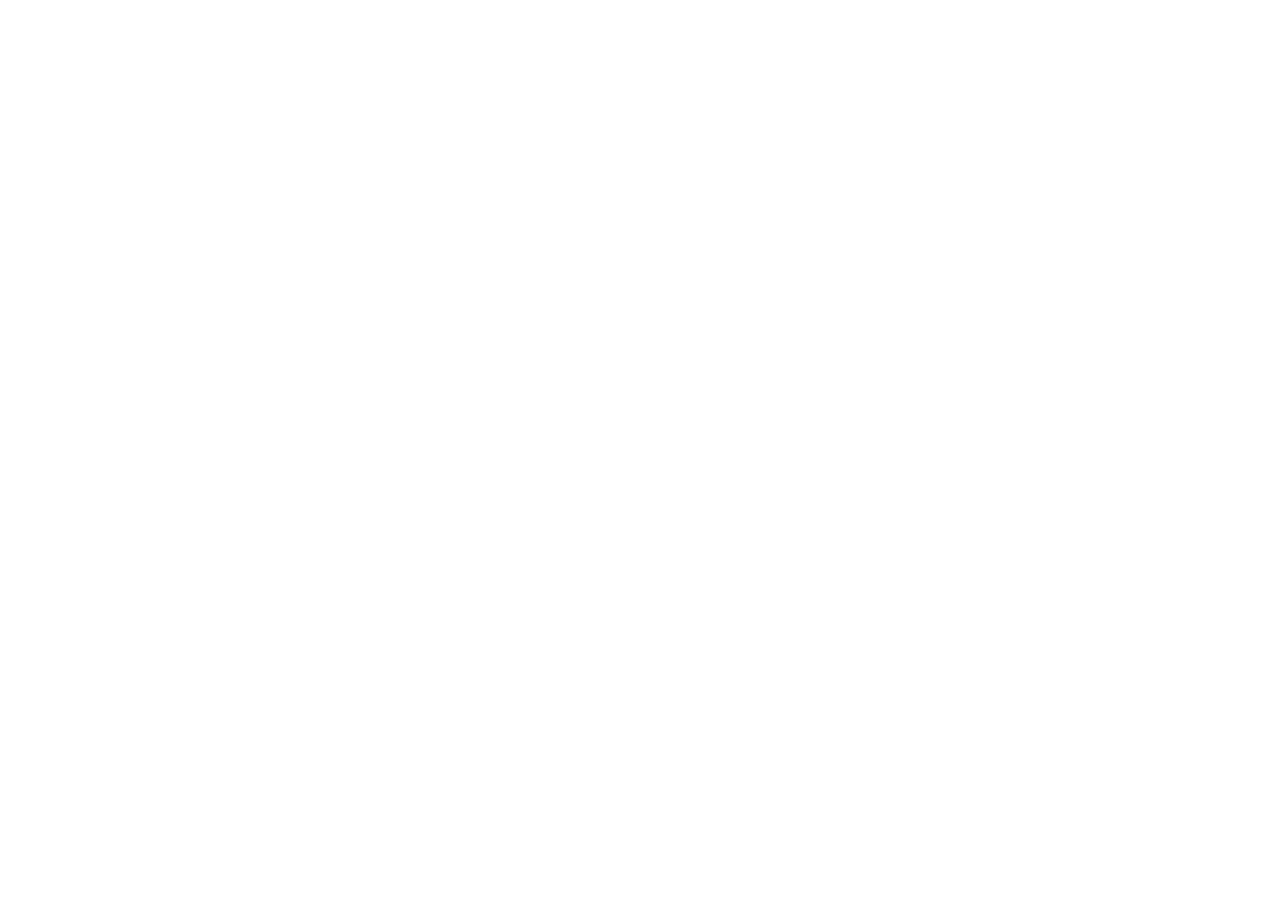
==== index.html @ 5ab41f48 "Initial commit - index.html" ====
<!DOCTYPE html>
<html lang="es">
<head>
    <meta charset="UTF-8">
    <meta name="viewport" content="width=device-width, initial-scale=1.0">
    <title>Document</title>
</head>
<body>
    
</body>
</html>
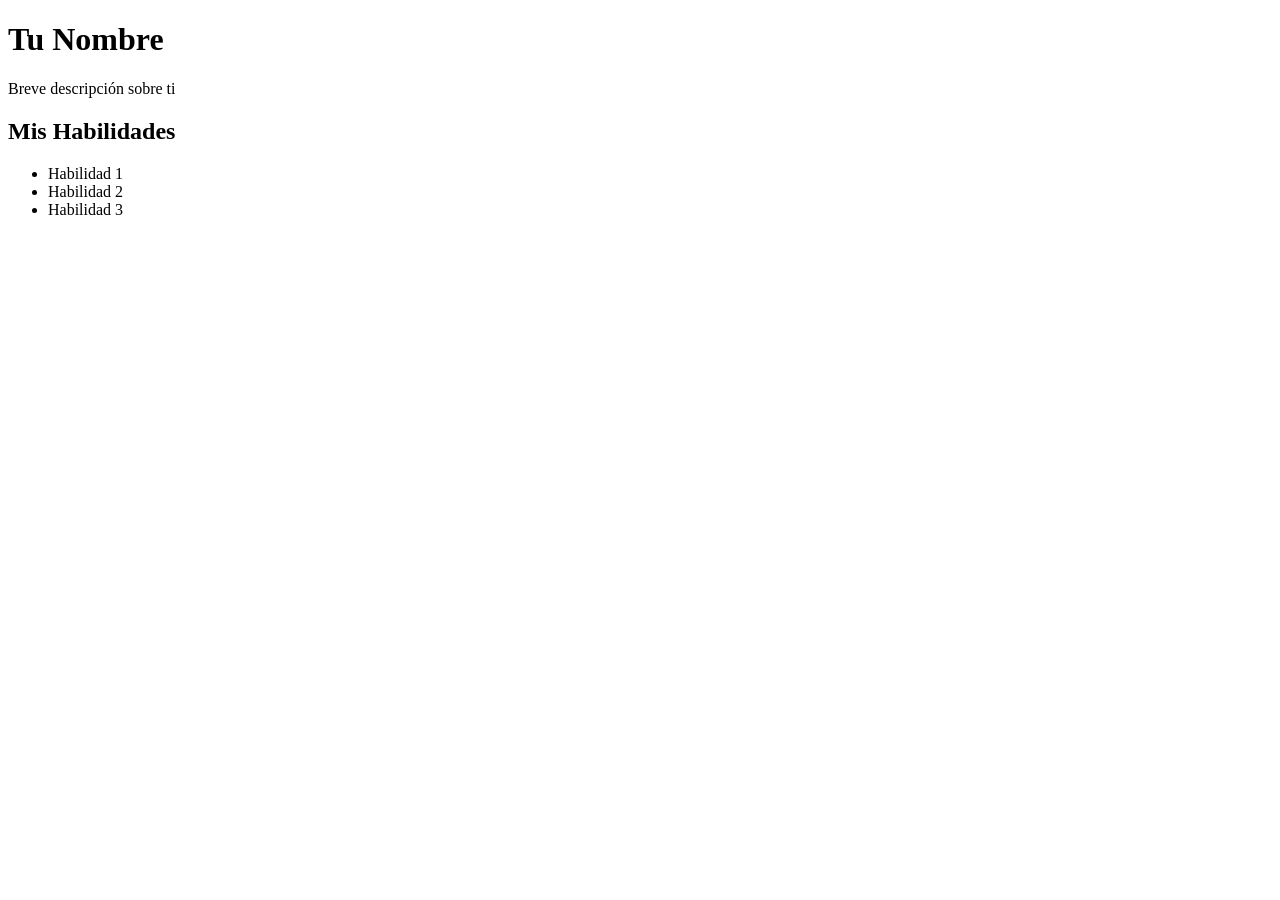
==== commit 9b56340c: "Actualicé mi página" ====
--- a/index.html
+++ b/index.html
@@ -3,9 +3,16 @@
 <head>
     <meta charset="UTF-8">
     <meta name="viewport" content="width=device-width, initial-scale=1.0">
-    <title>Document</title>
+    <title>Mi Primera Página</title>
 </head>
 <body>
-    
+    <h1>Tu Nombre</h1>
+    <p>Breve descripción sobre ti</p>
+    <h2>Mis Habilidades</h2>
+    <ul>
+        <li>Habilidad 1</li>
+        <li>Habilidad 2</li>
+        <li>Habilidad 3</li>
+    </ul>
 </body>
 </html>
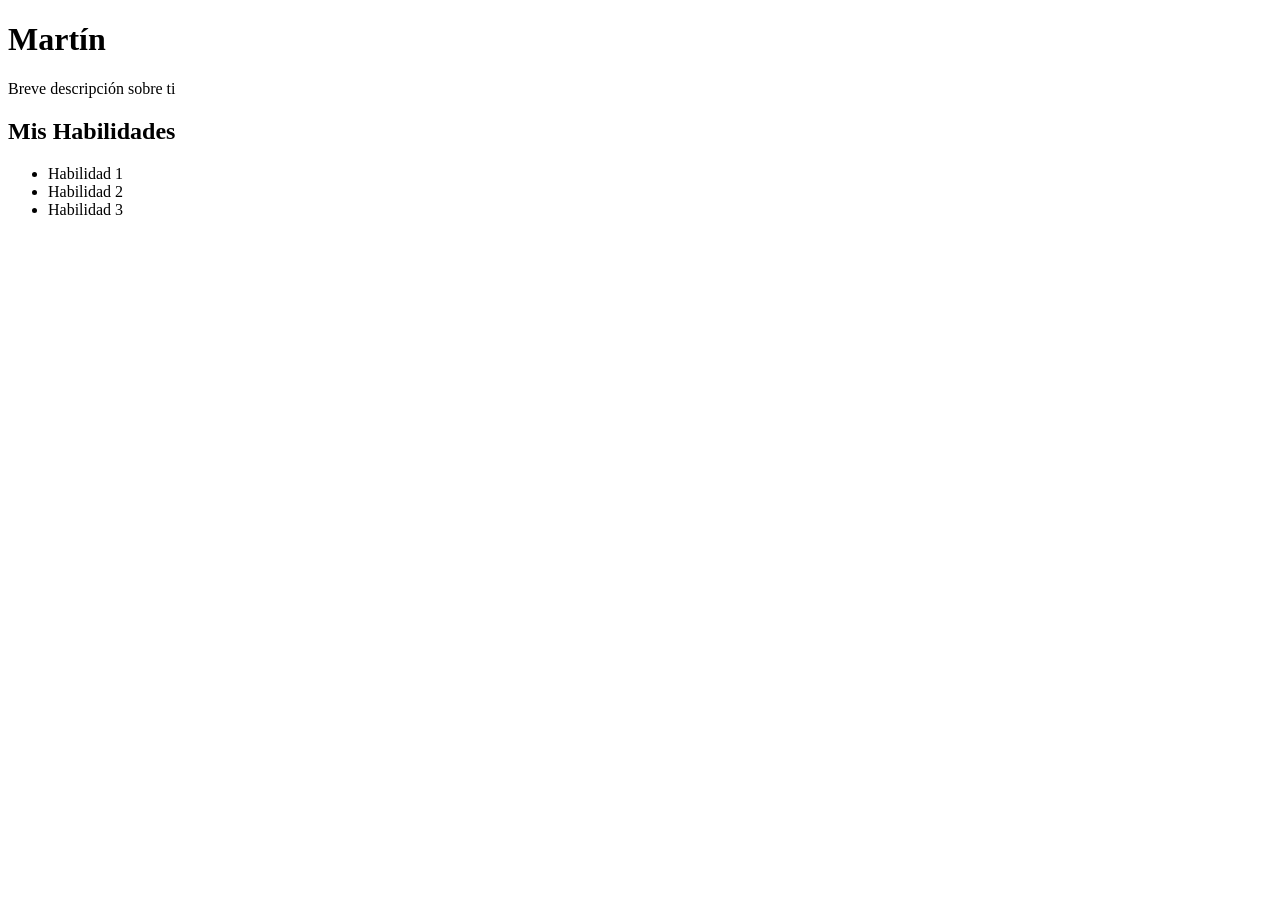
==== commit f2dc70b6: "Cambié título a Martín" ====
--- a/index.html
+++ b/index.html
@@ -6,7 +6,7 @@
     <title>Mi Primera Página</title>
 </head>
 <body>
-    <h1>Tu Nombre</h1>
+    <h1>Martín</h1>
     <p>Breve descripción sobre ti</p>
     <h2>Mis Habilidades</h2>
     <ul>
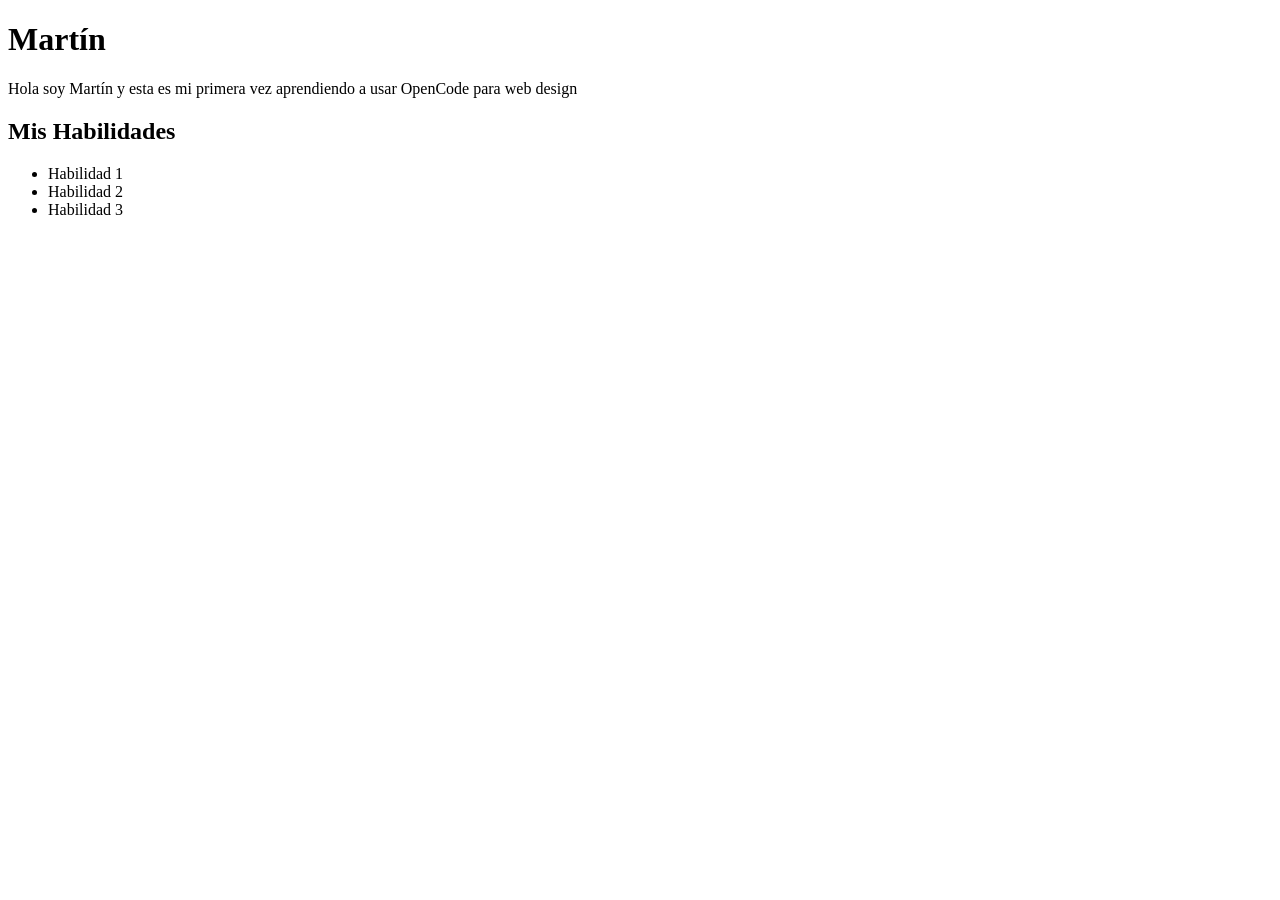
==== commit d579db93: "Actualicé párrafo de presentación" ====
--- a/index.html
+++ b/index.html
@@ -7,7 +7,7 @@
 </head>
 <body>
     <h1>Martín</h1>
-    <p>Breve descripción sobre ti</p>
+    <p>Hola soy Martín y esta es mi primera vez aprendiendo a usar OpenCode para web design</p>
     <h2>Mis Habilidades</h2>
     <ul>
         <li>Habilidad 1</li>
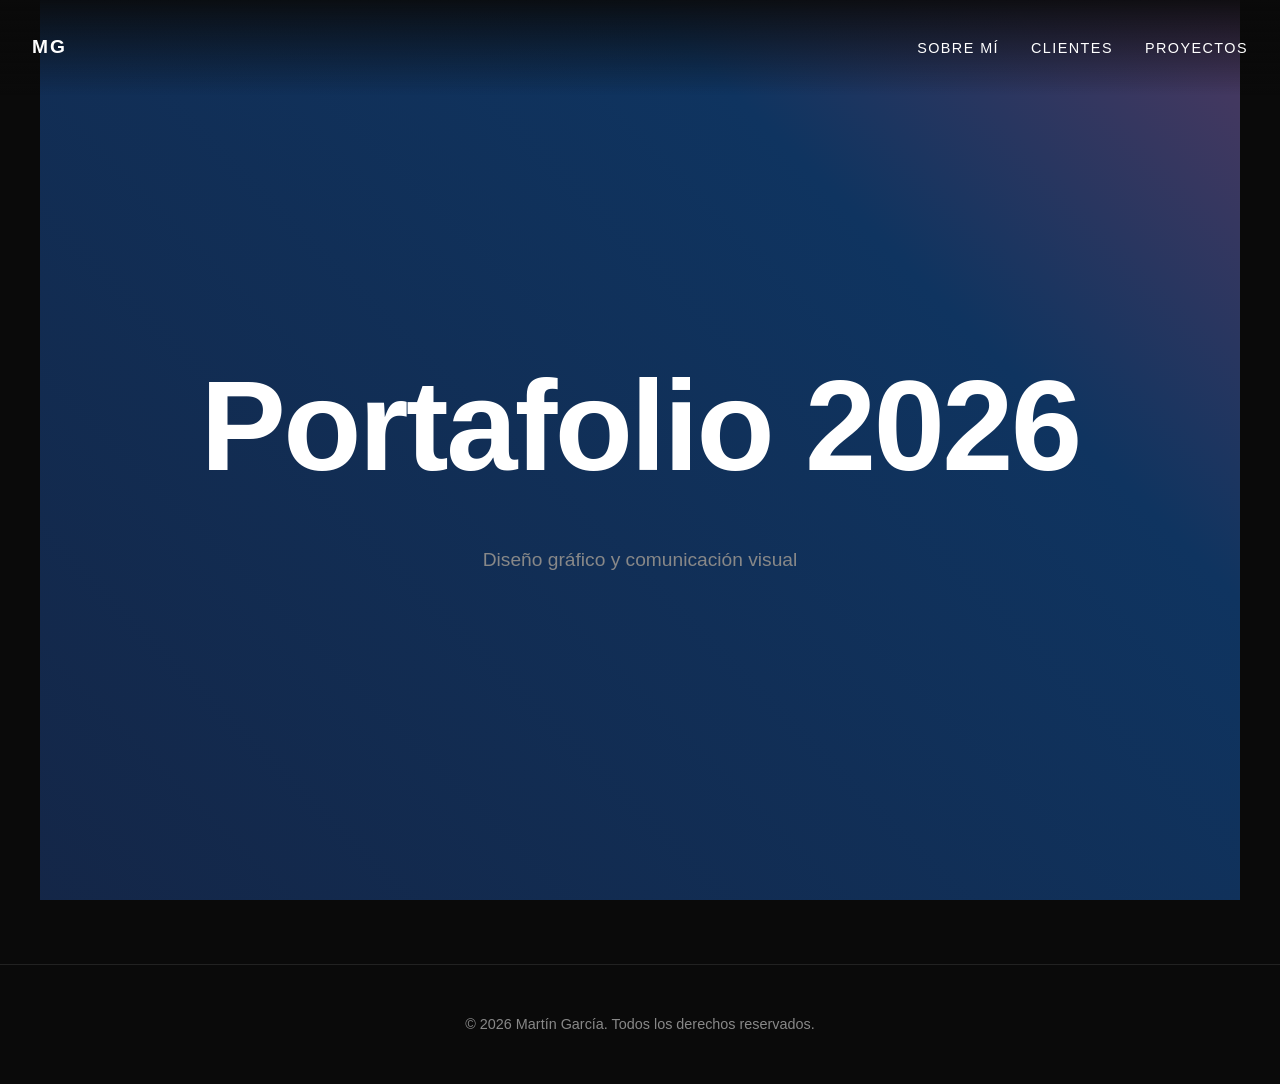
==== commit f0ffe5c5: "Portafolio completo: 4 páginas + CSS minimalista" ====
--- a/index.html
+++ b/index.html
@@ -3,16 +3,27 @@
 <head>
     <meta charset="UTF-8">
     <meta name="viewport" content="width=device-width, initial-scale=1.0">
-    <title>Mi Primera Página</title>
+    <title>Portafolio 2026 - Diseño Gráfico</title>
+    <link rel="stylesheet" href="styles.css">
 </head>
 <body>
-    <h1>Martín</h1>
-    <p>Hola soy Martín y esta es mi primera vez aprendiendo a usar OpenCode para web design</p>
-    <h2>Mis Habilidades</h2>
-    <ul>
-        <li>Habilidad 1</li>
-        <li>Habilidad 2</li>
-        <li>Habilidad 3</li>
-    </ul>
+    <nav>
+        <a href="index.html" class="logo">MG</a>
+        <ul class="nav-links">
+            <li><a href="sobre-mi.html">Sobre mí</a></li>
+            <li><a href="clientes.html">Clientes</a></li>
+            <li><a href="proyectos.html">Proyectos</a></li>
+        </ul>
+    </nav>
+
+    <section class="hero">
+        <div class="hero-bg"></div>
+        <h1>Portafolio 2026</h1>
+        <p>Diseño gráfico y comunicación visual</p>
+    </section>
+
+    <footer>
+        <p>© 2026 Martín García. Todos los derechos reservados.</p>
+    </footer>
 </body>
 </html>
--- a/styles.css
+++ b/styles.css
@@ -0,0 +1,273 @@
+* {
+    margin: 0;
+    padding: 0;
+    box-sizing: border-box;
+}
+
+:root {
+    --bg-color: #0a0a0a;
+    --text-primary: #ffffff;
+    --text-secondary: #888888;
+    --accent: #ffffff;
+}
+
+html {
+    scroll-behavior: smooth;
+}
+
+body {
+    font-family: 'Helvetica Neue', Helvetica, Arial, sans-serif;
+    background-color: var(--bg-color);
+    color: var(--text-primary);
+    line-height: 1.6;
+}
+
+a {
+    color: var(--text-primary);
+    text-decoration: none;
+    transition: opacity 0.3s ease;
+}
+
+a:hover {
+    opacity: 0.7;
+}
+
+nav {
+    position: fixed;
+    top: 0;
+    left: 0;
+    right: 0;
+    padding: 2rem;
+    display: flex;
+    justify-content: space-between;
+    align-items: center;
+    z-index: 100;
+    background: linear-gradient(to bottom, rgba(10,10,10,0.9), transparent);
+}
+
+.logo {
+    font-size: 1.2rem;
+    font-weight: 700;
+    letter-spacing: 0.1em;
+    text-transform: uppercase;
+}
+
+.nav-links {
+    display: flex;
+    gap: 2rem;
+    list-style: none;
+}
+
+.nav-links a {
+    font-size: 0.9rem;
+    text-transform: uppercase;
+    letter-spacing: 0.1em;
+}
+
+.hero {
+    height: 100vh;
+    display: flex;
+    flex-direction: column;
+    justify-content: center;
+    align-items: center;
+    position: relative;
+    overflow: hidden;
+}
+
+.hero-bg {
+    position: absolute;
+    top: 0;
+    left: 0;
+    width: 100%;
+    height: 100%;
+    background: linear-gradient(45deg, #1a1a2e, #16213e, #0f3460, #e94560, #1a1a2e);
+    background-size: 400% 400%;
+    animation: gradientShift 15s ease infinite;
+    z-index: -1;
+}
+
+@keyframes gradientShift {
+    0% { background-position: 0% 50%; }
+    50% { background-position: 100% 50%; }
+    100% { background-position: 0% 50%; }
+}
+
+.hero h1 {
+    font-size: clamp(3rem, 10vw, 8rem);
+    font-weight: 700;
+    letter-spacing: -0.02em;
+    text-align: center;
+}
+
+.hero p {
+    font-size: 1.2rem;
+    color: var(--text-secondary);
+    margin-top: 1rem;
+}
+
+section {
+    padding: 6rem 2rem;
+    max-width: 1200px;
+    margin: 0 auto;
+}
+
+h2 {
+    font-size: 2.5rem;
+    font-weight: 700;
+    margin-bottom: 3rem;
+    letter-spacing: -0.02em;
+}
+
+h3 {
+    font-size: 1.5rem;
+    font-weight: 600;
+    margin-bottom: 1rem;
+}
+
+p {
+    font-size: 1.1rem;
+    color: var(--text-secondary);
+    max-width: 600px;
+}
+
+.about-content {
+    display: grid;
+    grid-template-columns: 1fr 1fr;
+    gap: 4rem;
+    align-items: center;
+}
+
+.about-text p {
+    margin-bottom: 1.5rem;
+}
+
+.skills-list {
+    list-style: none;
+    margin-top: 2rem;
+}
+
+.skills-list li {
+    padding: 0.5rem 0;
+    border-bottom: 1px solid #222;
+    font-size: 1rem;
+}
+
+.clients-grid {
+    display: grid;
+    grid-template-columns: repeat(auto-fit, minmax(280px, 1fr));
+    gap: 2rem;
+}
+
+.client-card {
+    background: #111;
+    padding: 2rem;
+    border: 1px solid #222;
+    transition: border-color 0.3s ease;
+}
+
+.client-card:hover {
+    border-color: #444;
+}
+
+.client-card h3 {
+    font-size: 1.2rem;
+    margin-bottom: 0.5rem;
+}
+
+.client-card span {
+    font-size: 0.9rem;
+    color: var(--text-secondary);
+}
+
+.projects-grid {
+    display: grid;
+    grid-template-columns: repeat(auto-fit, minmax(350px, 1fr));
+    gap: 2rem;
+}
+
+.project-card {
+    background: #111;
+    border: 1px solid #222;
+    overflow: hidden;
+    transition: transform 0.3s ease;
+}
+
+.project-card:hover {
+    transform: translateY(-5px);
+}
+
+.project-image {
+    height: 250px;
+    background: linear-gradient(135deg, #1a1a2e 0%, #16213e 100%);
+    display: flex;
+    align-items: center;
+    justify-content: center;
+    color: var(--text-secondary);
+    font-size: 0.9rem;
+}
+
+.project-info {
+    padding: 1.5rem;
+}
+
+.project-info h3 {
+    font-size: 1.1rem;
+    margin-bottom: 0.5rem;
+}
+
+.project-info p {
+    font-size: 0.9rem;
+    margin-bottom: 1rem;
+}
+
+.project-tags {
+    display: flex;
+    gap: 0.5rem;
+    flex-wrap: wrap;
+}
+
+.tag {
+    font-size: 0.75rem;
+    padding: 0.25rem 0.75rem;
+    background: #222;
+    border-radius: 2rem;
+    color: var(--text-secondary);
+}
+
+footer {
+    padding: 3rem 2rem;
+    text-align: center;
+    border-top: 1px solid #222;
+    margin-top: 4rem;
+}
+
+footer p {
+    font-size: 0.9rem;
+    color: var(--text-secondary);
+    margin: 0 auto;
+}
+
+@media (max-width: 768px) {
+    nav {
+        flex-direction: column;
+        gap: 1rem;
+        padding: 1.5rem;
+    }
+    
+    .about-content {
+        grid-template-columns: 1fr;
+        gap: 2rem;
+    }
+    
+    section {
+        padding: 4rem 1.5rem;
+    }
+    
+    h2 {
+        font-size: 2rem;
+    }
+    
+    .projects-grid {
+        grid-template-columns: 1fr;
+    }
+}
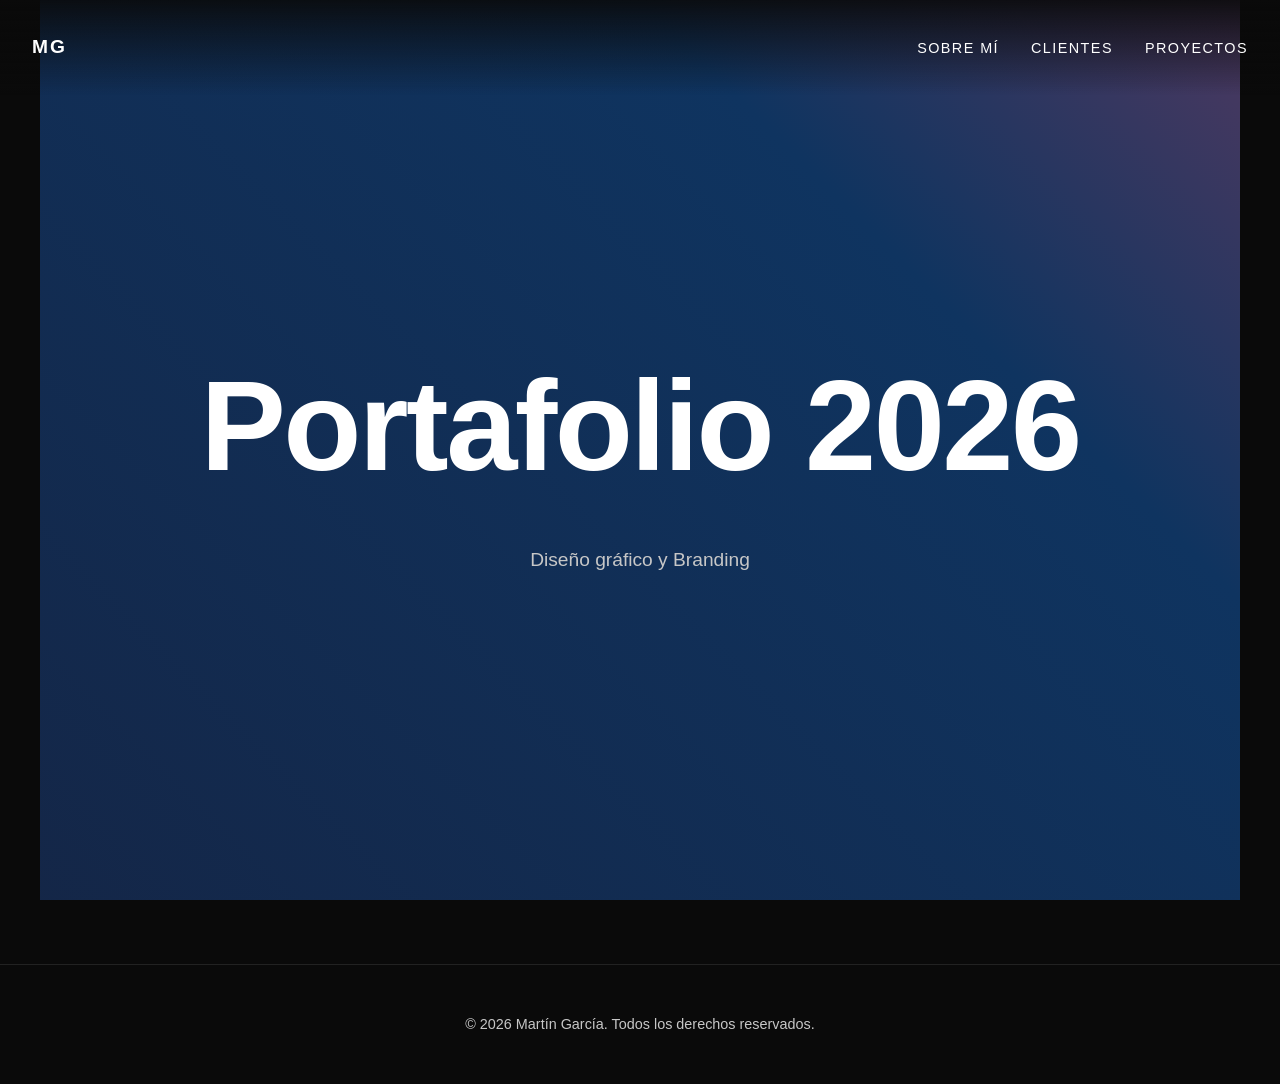
==== commit 53b7dd0e: "Descripción del cambio" ====
--- a/index.html
+++ b/index.html
@@ -19,7 +19,7 @@
     <section class="hero">
         <div class="hero-bg"></div>
         <h1>Portafolio 2026</h1>
-        <p>Diseño gráfico y comunicación visual</p>
+        <p>Diseño gráfico y Branding</p>
     </section>
 
     <footer>
--- a/styles.css
+++ b/styles.css
@@ -7,7 +7,7 @@
 :root {
     --bg-color: #0a0a0a;
     --text-primary: #ffffff;
-    --text-secondary: #888888;
+    --text-secondary: #c7c7c7;
     --accent: #ffffff;
 }
 
